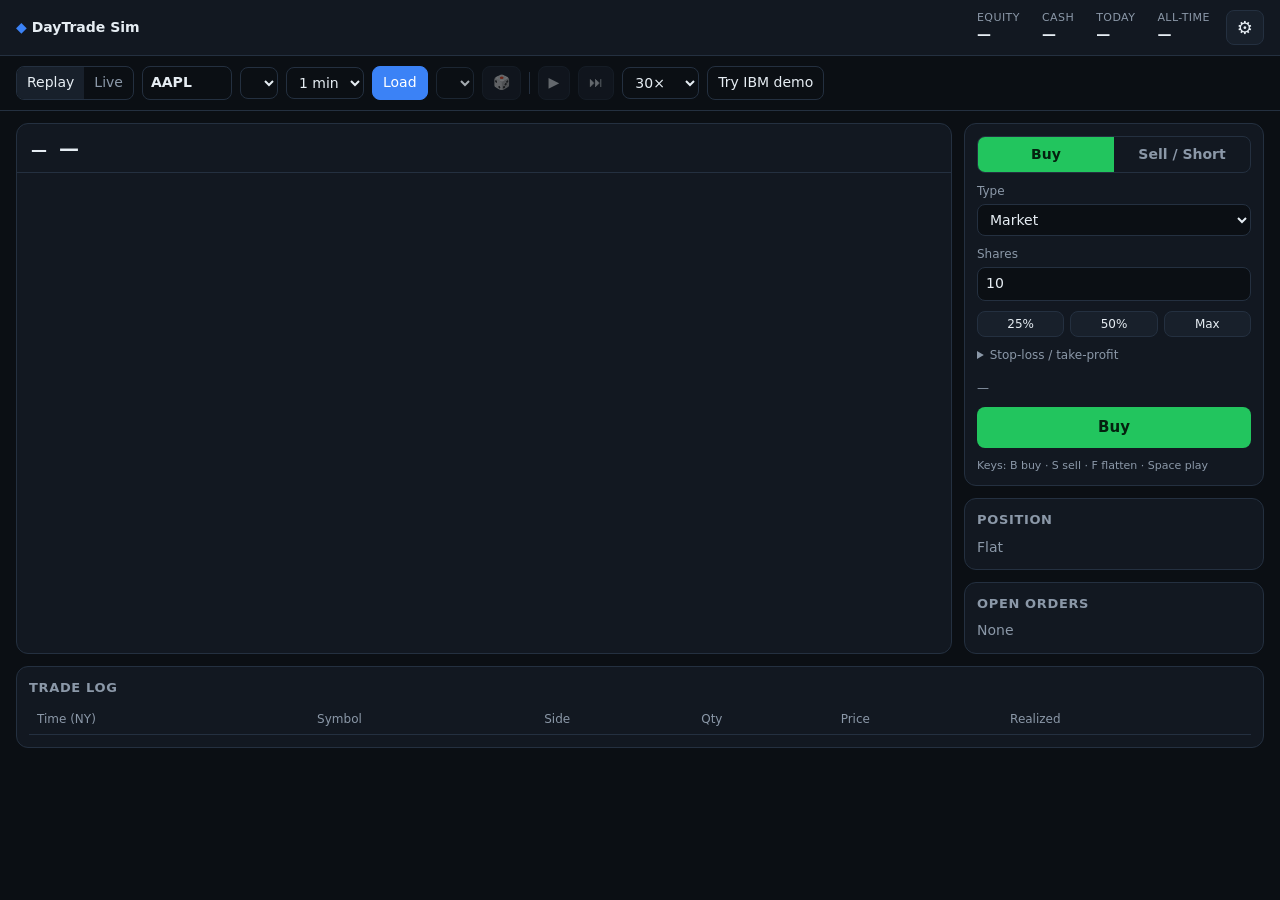
==== trading/index.html @ 3d0b2650 "Add day-trading simulator with real US market data (10,000 SAR start) Replay real past sessions tick" ====
<!doctype html>
<html lang="en">
<head>
<meta charset="utf-8">
<meta name="viewport" content="width=device-width, initial-scale=1, viewport-fit=cover">
<title>DayTrade Sim</title>
<meta name="theme-color" content="#0b0f14">
<link rel="stylesheet" href="sim.css">
</head>
<body>
<header class="bar">
  <div class="brand"><span class="logo">◆</span> DayTrade Sim</div>
  <div class="stats">
    <div><span>Equity</span><b id="st-equity">—</b></div>
    <div><span>Cash</span><b id="st-cash">—</b></div>
    <div><span>Today</span><b id="st-day">—</b></div>
    <div><span>All-time</span><b id="st-total">—</b></div>
  </div>
  <button id="btn-settings" class="icon" title="Settings">⚙</button>
</header>

<section class="controls">
  <div class="seg" id="mode">
    <button data-mode="replay" class="on">Replay</button>
    <button data-mode="live">Live</button>
  </div>
  <input id="sym" list="syms" value="AAPL" maxlength="10" spellcheck="false" autocomplete="off" aria-label="Symbol">
  <datalist id="syms">
    <option>AAPL</option><option>TSLA</option><option>NVDA</option><option>AMD</option><option>SPY</option>
    <option>QQQ</option><option>MSFT</option><option>AMZN</option><option>META</option><option>GOOGL</option>
    <option>NFLX</option><option>PLTR</option><option>COIN</option><option>IBM</option>
  </datalist>

  <div class="group" id="replay-ctl">
    <select id="month" aria-label="Month"></select>
    <select id="interval" aria-label="Bar size"><option value="1min">1 min</option><option value="5min">5 min</option></select>
    <button id="btn-load" class="primary">Load</button>
    <select id="day" aria-label="Day" disabled></select>
    <button id="btn-random" disabled title="Random day">🎲</button>
    <span class="sep"></span>
    <button id="btn-play" disabled title="Play / pause (Space)">▶</button>
    <button id="btn-step" disabled title="Next bar">⏭</button>
    <select id="speed" aria-label="Speed">
      <option value="1">1×</option><option value="5">5×</option><option value="10">10×</option>
      <option value="30" selected>30×</option><option value="60">60×</option><option value="120">120×</option>
    </select>
    <button id="btn-demo" class="ghost" title="No key needed">Try IBM demo</button>
  </div>

  <div class="group" id="live-ctl" hidden>
    <button id="btn-connect" class="primary">Connect</button>
    <span id="live-status" class="muted">US market: 9:30–16:00 New York time</span>
  </div>
</section>

<main class="grid">
  <div class="chartwrap">
    <div class="quote">
      <b id="q-sym">—</b>
      <span id="q-price">—</span>
      <span id="q-chg"></span>
      <span id="q-time" class="muted"></span>
    </div>
    <div id="chart"></div>
    <div id="chart-msg" class="overlay"></div>
  </div>

  <aside class="side">
    <div class="card ticket">
      <div class="seg wide" id="side">
        <button data-side="buy" class="on buy">Buy</button>
        <button data-side="sell" class="sell">Sell / Short</button>
      </div>
      <label>Type
        <select id="otype"><option value="market">Market</option><option value="limit">Limit</option><option value="stop">Stop</option></select>
      </label>
      <label id="px-row" hidden>Price (USD)<input id="opx" type="number" step="0.01" inputmode="decimal"></label>
      <label>Shares<input id="oqty" type="number" min="1" step="1" value="10" inputmode="numeric"></label>
      <div class="chips">
        <button data-pct="25">25%</button><button data-pct="50">50%</button><button data-pct="100">Max</button>
      </div>
      <details>
        <summary>Stop-loss / take-profit</summary>
        <label>Stop-loss (USD)<input id="osl" type="number" step="0.01" inputmode="decimal" placeholder="optional"></label>
        <label>Take-profit (USD)<input id="otp" type="number" step="0.01" inputmode="decimal" placeholder="optional"></label>
      </details>
      <p class="est" id="est">—</p>
      <button id="btn-submit" class="submit buy">Buy</button>
      <p class="keys muted">Keys: B buy · S sell · F flatten · Space play</p>
    </div>

    <div class="card">
      <h3>Position</h3>
      <div id="pos" class="muted">Flat</div>
      <button id="btn-flat" class="ghost" hidden>Close position</button>
    </div>

    <div class="card">
      <h3>Open orders</h3>
      <ul id="orders" class="list"><li class="muted">None</li></ul>
    </div>
  </aside>
</main>

<section class="card history">
  <div class="hhead">
    <h3>Trade log</h3>
    <div id="perf" class="muted"></div>
  </div>
  <div class="tablewrap">
    <table>
      <thead><tr><th>Time (NY)</th><th>Symbol</th><th>Side</th><th>Qty</th><th>Price</th><th>Realized</th></tr></thead>
      <tbody id="log"></tbody>
    </table>
  </div>
</section>

<dialog id="settings">
  <form method="dialog">
    <h2>Settings</h2>
    <p class="muted">Keys are stored only in this browser.</p>
    <label>Alpha Vantage key <small>(Replay — free at alphavantage.co/support/#api-key)</small>
      <input id="k-av" autocomplete="off" spellcheck="false"></label>
    <label>Finnhub key <small>(Live — free at finnhub.io/register)</small>
      <input id="k-fh" autocomplete="off" spellcheck="false"></label>
    <div class="row2">
      <label>Leverage
        <select id="s-lev"><option value="1">1× (cash)</option><option value="2">2×</option><option value="4">4× (US day-trade)</option></select>
      </label>
      <label>Commission / order (USD)<input id="s-comm" type="number" min="0" step="0.01"></label>
      <label>Slippage / share (USD)<input id="s-slip" type="number" min="0" step="0.01"></label>
    </div>
    <p class="muted">Rate: 1 USD = 3.75 SAR (official peg).</p>
    <div class="actions">
      <button id="btn-reset" type="button" class="danger">Reset account to 10,000 SAR</button>
      <button value="ok" class="primary">Save</button>
    </div>
  </form>
</dialog>

<div id="toast" role="status"></div>

<script src="vendor/lightweight-charts.standalone.production.js"></script>
<script src="sim.js"></script>
</body>
</html>
---- trading/sim.css ----
:root {
  --bg: #0b0f14;
  --panel: #121821;
  --panel2: #18202b;
  --line: #243040;
  --text: #e6edf3;
  --muted: #8b98a8;
  --up: #22c55e;
  --down: #ef4444;
  --accent: #3b82f6;
  --warn: #f59e0b;
  color-scheme: dark;
}
* { box-sizing: border-box; }
html, body { margin: 0; background: var(--bg); color: var(--text); }
body { font: 14px/1.4 system-ui, -apple-system, "Segoe UI", Roboto, sans-serif; padding-bottom: env(safe-area-inset-bottom); }
button, input, select { font: inherit; color: inherit; }
button { cursor: pointer; background: var(--panel2); border: 1px solid var(--line); border-radius: 8px; padding: 6px 10px; }
button:hover:not(:disabled) { border-color: var(--muted); }
button:disabled { opacity: .4; cursor: default; }
input, select { background: var(--bg); border: 1px solid var(--line); border-radius: 8px; padding: 6px 8px; min-width: 0; }
input:focus, select:focus { outline: 2px solid var(--accent); outline-offset: -1px; }
.muted { color: var(--muted); }
.up { color: var(--up); }
.down { color: var(--down); }
[hidden] { display: none !important; }

.bar { display: flex; align-items: center; gap: 16px; padding: 10px 16px; border-bottom: 1px solid var(--line); background: var(--panel); position: sticky; top: 0; z-index: 5; }
.brand { font-weight: 700; white-space: nowrap; }
.logo { color: var(--accent); }
.stats { display: flex; gap: 22px; margin-left: auto; overflow-x: auto; }
.stats div { display: flex; flex-direction: column; white-space: nowrap; }
.stats span { font-size: 11px; color: var(--muted); text-transform: uppercase; letter-spacing: .04em; }
.stats b { font-variant-numeric: tabular-nums; }
.icon { font-size: 18px; padding: 4px 10px; }

.controls { display: flex; flex-wrap: wrap; gap: 8px; align-items: center; padding: 10px 16px; border-bottom: 1px solid var(--line); }
.group { display: flex; flex-wrap: wrap; gap: 8px; align-items: center; }
#sym { width: 90px; text-transform: uppercase; font-weight: 700; }
.sep { width: 1px; height: 22px; background: var(--line); }
.primary { background: var(--accent); border-color: var(--accent); color: #fff; }
.ghost { background: transparent; }
.danger { background: transparent; border-color: var(--down); color: var(--down); }

.seg { display: inline-flex; border: 1px solid var(--line); border-radius: 8px; overflow: hidden; }
.seg button { border: 0; border-radius: 0; background: transparent; color: var(--muted); }
.seg button.on { background: var(--panel2); color: var(--text); }
.seg.wide { display: flex; }
.seg.wide button { flex: 1; padding: 8px; font-weight: 600; }
.seg button.buy.on { background: var(--up); color: #04210f; }
.seg button.sell.on { background: var(--down); color: #2a0606; }

.grid { display: grid; grid-template-columns: 1fr 300px; gap: 12px; padding: 12px 16px; }
.chartwrap { position: relative; background: var(--panel); border: 1px solid var(--line); border-radius: 12px; overflow: hidden; display: flex; flex-direction: column; min-height: 460px; }
.quote { display: flex; gap: 12px; align-items: baseline; padding: 10px 14px; border-bottom: 1px solid var(--line); flex-wrap: wrap; }
.quote b { font-size: 16px; }
#q-price { font-size: 20px; font-weight: 700; font-variant-numeric: tabular-nums; }
#q-time { margin-left: auto; font-variant-numeric: tabular-nums; }
#chart { flex: 1; min-height: 400px; }
.overlay { position: absolute; inset: 50px 0 0 0; display: flex; align-items: center; justify-content: center; text-align: center; padding: 24px; color: var(--muted); pointer-events: none; z-index: 3; }
.overlay:empty { display: none; }
.overlay div { max-width: 440px; background: var(--panel2); border: 1px solid var(--line); border-radius: 12px; padding: 18px; pointer-events: auto; }

.side { display: flex; flex-direction: column; gap: 12px; }
.card { background: var(--panel); border: 1px solid var(--line); border-radius: 12px; padding: 12px; }
.card h3 { margin: 0 0 8px; font-size: 13px; text-transform: uppercase; letter-spacing: .05em; color: var(--muted); }
.ticket { display: flex; flex-direction: column; gap: 10px; }
label { display: flex; flex-direction: column; gap: 4px; font-size: 12px; color: var(--muted); }
label input, label select { color: var(--text); font-size: 14px; }
.chips { display: flex; gap: 6px; }
.chips button { flex: 1; padding: 4px; font-size: 12px; }
details summary { cursor: pointer; color: var(--muted); font-size: 12px; margin-bottom: 6px; }
details label { margin-bottom: 8px; }
.est { margin: 0; font-size: 12px; color: var(--muted); font-variant-numeric: tabular-nums; }
.submit { padding: 10px; font-weight: 700; font-size: 15px; border: 0; }
.submit.buy { background: var(--up); color: #04210f; }
.submit.sell { background: var(--down); color: #2a0606; }
.keys { margin: 0; font-size: 11px; }
#pos { font-variant-numeric: tabular-nums; display: grid; grid-template-columns: auto 1fr; gap: 2px 12px; }
#pos span:nth-child(even) { text-align: right; color: var(--text); }
#btn-flat { margin-top: 10px; width: 100%; }
.list { list-style: none; margin: 0; padding: 0; display: flex; flex-direction: column; gap: 6px; font-variant-numeric: tabular-nums; }
.list li { display: flex; justify-content: space-between; align-items: center; gap: 8px; }
.list button { padding: 2px 8px; font-size: 12px; }

.history { margin: 0 16px 16px; }
.hhead { display: flex; justify-content: space-between; align-items: baseline; flex-wrap: wrap; gap: 8px; }
.tablewrap { max-height: 280px; overflow: auto; }
table { width: 100%; border-collapse: collapse; font-variant-numeric: tabular-nums; }
th, td { text-align: left; padding: 6px 8px; border-bottom: 1px solid var(--line); white-space: nowrap; }
th { color: var(--muted); font-weight: 500; font-size: 12px; position: sticky; top: 0; background: var(--panel); }

dialog { background: var(--panel); color: var(--text); border: 1px solid var(--line); border-radius: 14px; width: min(520px, calc(100vw - 32px)); padding: 20px; }
dialog::backdrop { background: rgba(0,0,0,.6); }
dialog h2 { margin: 0 0 4px; }
dialog form { display: flex; flex-direction: column; gap: 12px; }
dialog small { color: var(--muted); }
.row2 { display: grid; grid-template-columns: repeat(3, 1fr); gap: 10px; }
.actions { display: flex; justify-content: space-between; gap: 8px; flex-wrap: wrap; }

#toast { position: fixed; left: 50%; bottom: 24px; transform: translateX(-50%) translateY(20px); background: var(--panel2); border: 1px solid var(--line); border-radius: 10px; padding: 10px 16px; opacity: 0; transition: .2s; pointer-events: none; max-width: calc(100vw - 32px); z-index: 20; }
#toast.show { opacity: 1; transform: translateX(-50%); }

@media (max-width: 860px) {
  .grid { grid-template-columns: 1fr; }
  .bar { flex-wrap: wrap; gap: 8px; }
  .stats { order: 3; width: 100%; margin: 0; gap: 16px; }
  .chartwrap { min-height: 380px; }
  #chart { min-height: 320px; }
  .row2 { grid-template-columns: 1fr; }
}
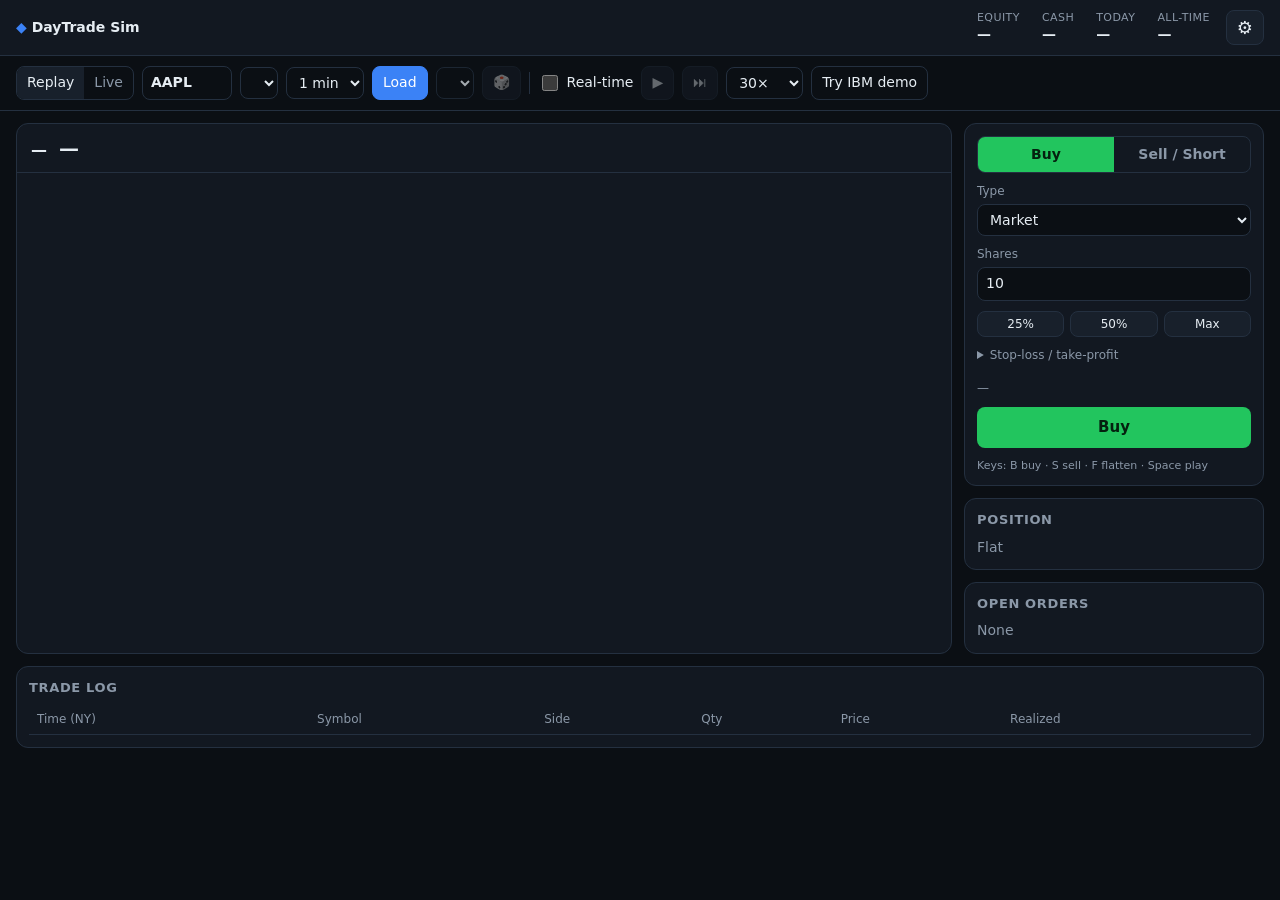
==== commit 89053c67: "Replay: real-time mode on by default A loaded day starts immediately and runs at the actual market p" ====
--- a/trading/index.html
+++ b/trading/index.html
@@ -38,12 +38,15 @@
     <select id="day" aria-label="Day" disabled></select>
     <button id="btn-random" disabled title="Random day">🎲</button>
     <span class="sep"></span>
-    <button id="btn-play" disabled title="Play / pause (Space)">▶</button>
-    <button id="btn-step" disabled title="Next bar">⏭</button>
-    <select id="speed" aria-label="Speed">
-      <option value="1">1×</option><option value="5">5×</option><option value="10">10×</option>
-      <option value="30" selected>30×</option><option value="60">60×</option><option value="120">120×</option>
-    </select>
+    <label class="toggle" title="Bars arrive at the real market pace and you can't pause or skip"><input type="checkbox" id="rt"> Real-time</label>
+    <span class="group" id="speed-ctl">
+      <button id="btn-play" disabled title="Play / pause (Space)">▶</button>
+      <button id="btn-step" disabled title="Next bar">⏭</button>
+      <select id="speed" aria-label="Speed">
+        <option value="1">1×</option><option value="5">5×</option><option value="10">10×</option>
+        <option value="30" selected>30×</option><option value="60">60×</option><option value="120">120×</option>
+      </select>
+    </span>
     <button id="btn-demo" class="ghost" title="No key needed">Try IBM demo</button>
   </div>
 
--- a/trading/sim.css
+++ b/trading/sim.css
@@ -37,6 +37,8 @@
 .controls { display: flex; flex-wrap: wrap; gap: 8px; align-items: center; padding: 10px 16px; border-bottom: 1px solid var(--line); }
 .group { display: flex; flex-wrap: wrap; gap: 8px; align-items: center; }
 #sym { width: 90px; text-transform: uppercase; font-weight: 700; }
+.toggle { flex-direction: row; align-items: center; gap: 6px; font-size: 14px; color: var(--text); cursor: pointer; }
+.toggle input { accent-color: var(--accent); width: 16px; height: 16px; }
 .sep { width: 1px; height: 22px; background: var(--line); }
 .primary { background: var(--accent); border-color: var(--accent); color: #fff; }
 .ghost { background: transparent; }
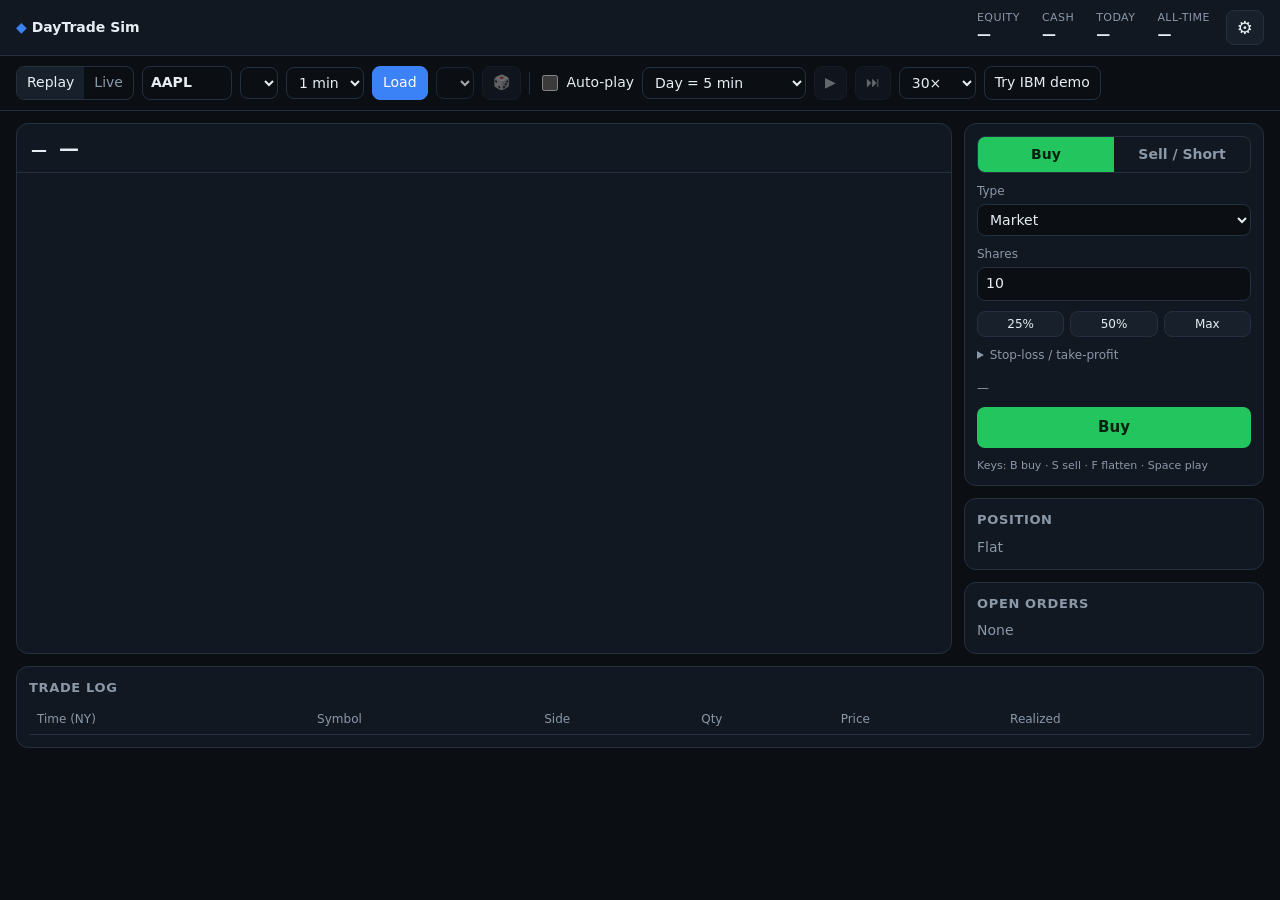
==== commit e9b4587c: "Auto-play: compress a trading day into 5 minutes by default Day length is selectable (5/15/30 min or" ====
--- a/trading/index.html
+++ b/trading/index.html
@@ -38,7 +38,11 @@
     <select id="day" aria-label="Day" disabled></select>
     <button id="btn-random" disabled title="Random day">🎲</button>
     <span class="sep"></span>
-    <label class="toggle" title="Bars arrive at the real market pace and you can't pause or skip"><input type="checkbox" id="rt"> Real-time</label>
+    <label class="toggle" title="The day plays on its own, no pausing or skipping"><input type="checkbox" id="rt"> Auto-play</label>
+    <select id="daylen" aria-label="Day length" title="How long a full trading day takes">
+      <option value="5">Day = 5 min</option><option value="15">Day = 15 min</option>
+      <option value="30">Day = 30 min</option><option value="390">Day = 6.5 h (real)</option>
+    </select>
     <span class="group" id="speed-ctl">
       <button id="btn-play" disabled title="Play / pause (Space)">▶</button>
       <button id="btn-step" disabled title="Next bar">⏭</button>
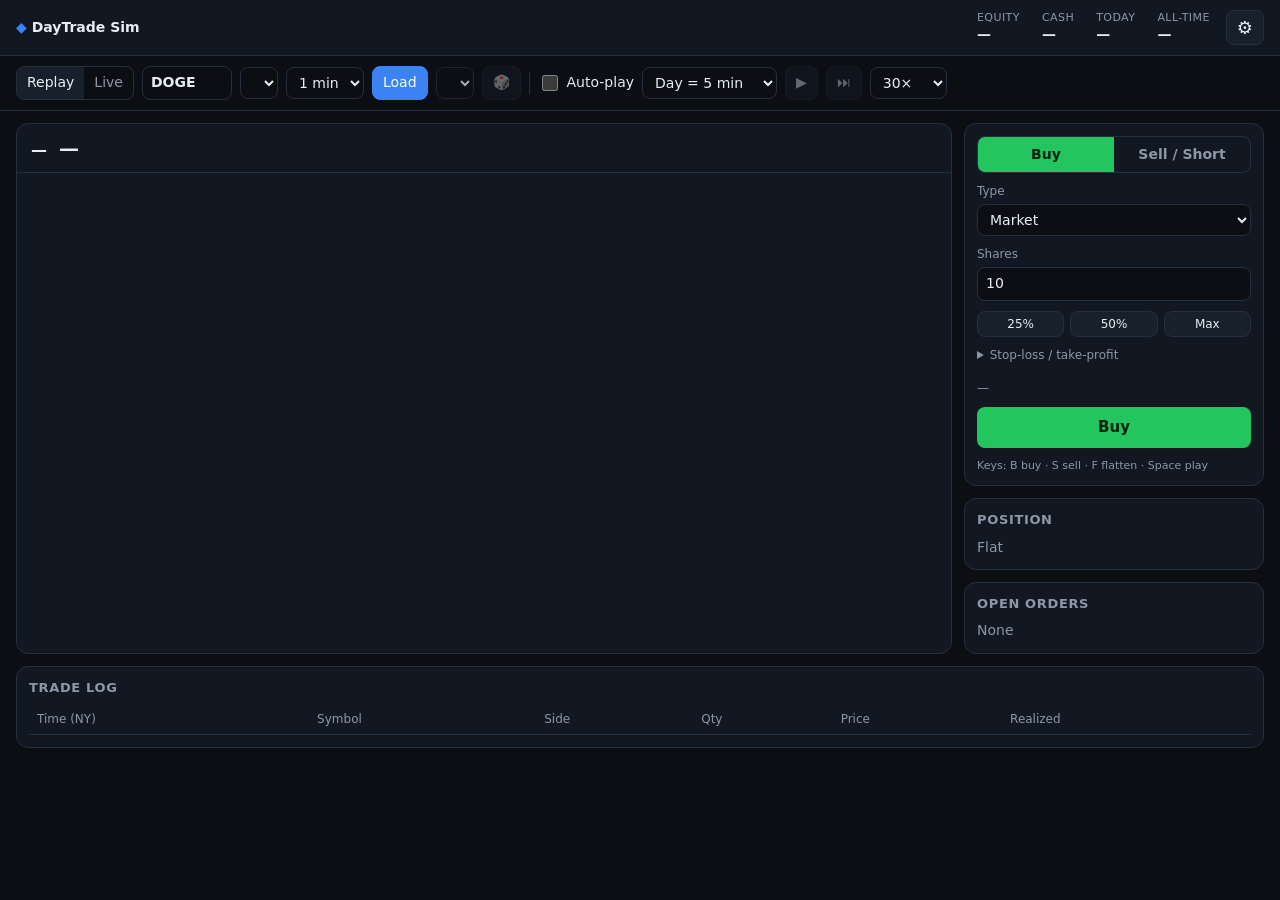
==== commit ba002ef1: "Add meme coins (DOGE, PEPE, SHIB, BONK, WIF…) with no API key Coins use Binance public market data: " ====
--- a/trading/index.html
+++ b/trading/index.html
@@ -24,8 +24,13 @@
     <button data-mode="replay" class="on">Replay</button>
     <button data-mode="live">Live</button>
   </div>
-  <input id="sym" list="syms" value="AAPL" maxlength="10" spellcheck="false" autocomplete="off" aria-label="Symbol">
+  <input id="sym" list="syms" value="DOGE" maxlength="10" spellcheck="false" autocomplete="off" aria-label="Symbol">
   <datalist id="syms">
+    <option value="DOGE">Meme coin · no key</option><option value="PEPE">Meme coin · no key</option>
+    <option value="SHIB">Meme coin · no key</option><option value="BONK">Meme coin · no key</option>
+    <option value="WIF">Meme coin · no key</option><option value="FLOKI">Meme coin · no key</option>
+    <option value="TRUMP">Meme coin · no key</option><option value="PENGU">Meme coin · no key</option>
+    <option value="BOME">Meme coin · no key</option>
     <option>AAPL</option><option>TSLA</option><option>NVDA</option><option>AMD</option><option>SPY</option>
     <option>QQQ</option><option>MSFT</option><option>AMZN</option><option>META</option><option>GOOGL</option>
     <option>NFLX</option><option>PLTR</option><option>COIN</option><option>IBM</option>
@@ -41,7 +46,7 @@
     <label class="toggle" title="The day plays on its own, no pausing or skipping"><input type="checkbox" id="rt"> Auto-play</label>
     <select id="daylen" aria-label="Day length" title="How long a full trading day takes">
       <option value="5">Day = 5 min</option><option value="15">Day = 15 min</option>
-      <option value="30">Day = 30 min</option><option value="390">Day = 6.5 h (real)</option>
+      <option value="30">Day = 30 min</option><option value="0">Real speed</option>
     </select>
     <span class="group" id="speed-ctl">
       <button id="btn-play" disabled title="Play / pause (Space)">▶</button>
@@ -51,7 +56,6 @@
         <option value="30" selected>30×</option><option value="60">60×</option><option value="120">120×</option>
       </select>
     </span>
-    <button id="btn-demo" class="ghost" title="No key needed">Try IBM demo</button>
   </div>
 
   <div class="group" id="live-ctl" hidden>
